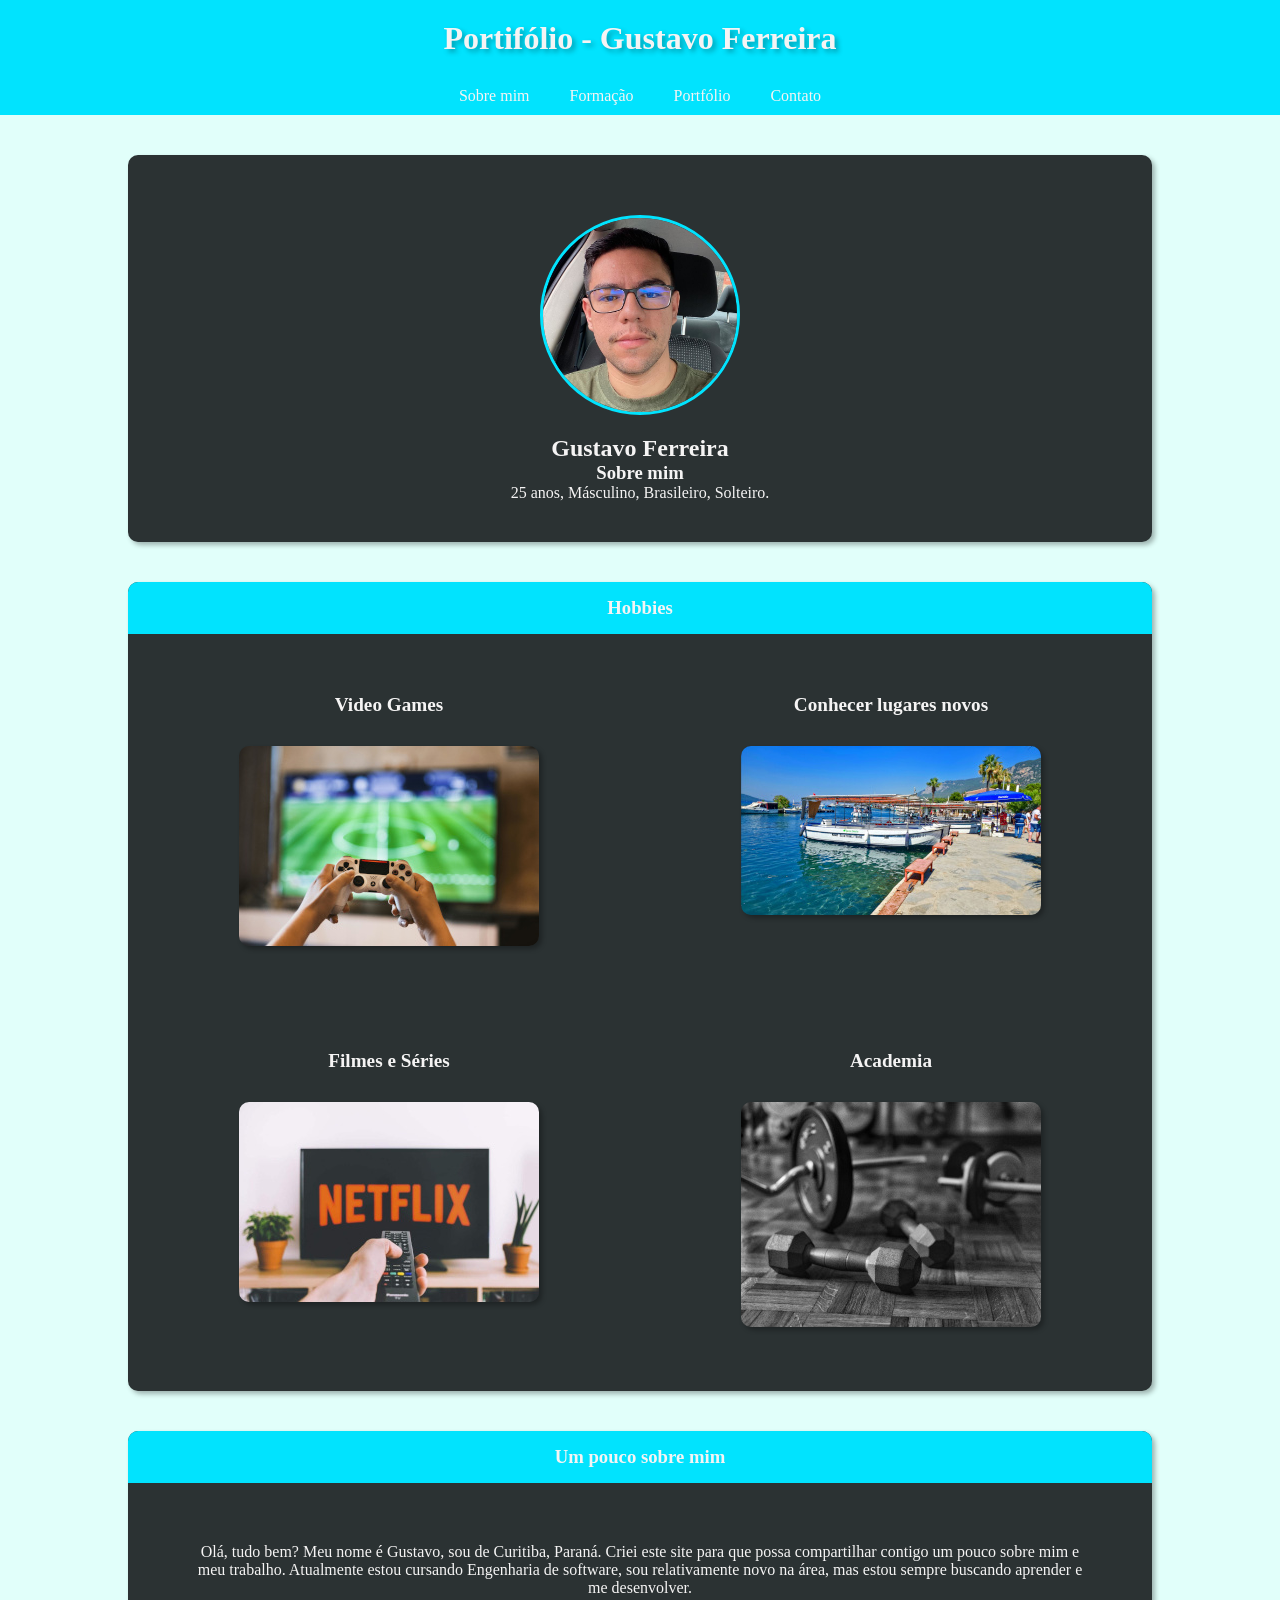
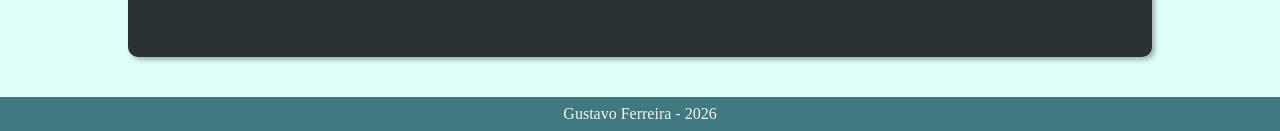
==== index.html @ f42e112f "at 0.5" ====
<!DOCTYPE html>
<html lang="PT-BR">
<head>
    <meta charset="UTF-8">
    <meta name="viewport" content="width=device-width, initial-scale=1.0">
    <link rel="shortcut icon" href="imagens/icone.png" type="image/x-icon">
    <title>Sobre mim</title>
    <link rel="stylesheet" href="estilos/style.css">
    <link href="https://fonts.googleapis.com/icon?family=Material+Icons" rel="stylesheet">
</head>
<body onresize="mudouTamanho()">
    <!-- Cabeçalho -->
    <header>
        <h1 id="titulo">Portifólio - Gustavo Ferreira</h1>
        <i id="burguer" class="material-icons" onclick="clickMenu()">menu</i>
        <nav id="menu">
            <ul>
                <li><a href="sobre.html">Sobre mim</a></li>
                <li><a href="paginas/formacao.html">Formação</a></li>
                <li><a href="paginas/portifolio.html">Portfólio</a></li>
                <li><a href="paginas/contato.html">Contato</a></li>
            </ul>
        </nav>
    </header>
    <!-- Sobre mim -->
    <main>
        <section id="info-pessoais">
            <img id="foto-perfil" src="imagens/Gus7-recorte.jpeg" alt="Gustavo Ferreira">
            <h2>Gustavo Ferreira</h2>
            <h3>Sobre mim</h3>
            <p>25 anos, Másculino, Brasileiro, Solteiro.</p>
        </section>
        <section id="hobbies">
            <h3>Hobbies</h3>
            
                <div id="hobbies-container">
                    <div class="itens">
                        <p>Video Games</p>
                            <img class="hobbies" src="imagens/jogando1.jpeg" alt="Video Games">
                    </div>
                    <div class="itens">
                        <p>Conhecer lugares novos</p>
                            <img class="hobbies" src="imagens/lugar1.jpg" alt="Lugares novos">
                    </div>
                    <div class="itens">
                        <p>Filmes e Séries</p>
                            <img class="hobbies" src="imagens/filme1.jpg" alt="Filmes e Séries">
                    </div>
                    <div class="itens">
                        <p>Academia</p>
                            <img class="hobbies" src="imagens/academia1.jpeg" alt="Academia">
                    </div>
                </div>
            
        </section>
        <section id="apresentacao">
            <h3>Um pouco sobre mim</h3>
            <article>
                <p>Olá, tudo bem? Meu nome é Gustavo, sou de Curitiba, Paraná. Criei este site para que possa compartilhar contigo um pouco sobre mim e meu trabalho. Atualmente estou cursando Engenharia de software, sou relativamente novo na área, mas estou sempre buscando aprender e me desenvolver. </p>
            </article>
        </section>
    </main>
    <!-- Rodape -->
    <footer>
        <p>Gustavo Ferreira - 2026</p>
    </footer>
    
    <script>
        //Função para saber se o menu deve aparecer ou não
        function mudouTamanho() {
            if(window.innerWidth <= 600) {
                menu.style.display = 'none'
            } else {
                menu.style.display = 'block'
            }
        }
        //Função para fazer o menu aparecer ou desaparecer por clique
        function clickMenu() {
            if (menu.style.display == 'block') {
                menu.style.display = 'none'
            } else {
                menu.style.display = 'block'
            }
        }
    </script>
</body>
</html>
---- estilos/style.css ----
@charset "UTF-8";

:root {
    --cor-primaria: #01E3FE;
    --cor-secundaria: #2B3233;
    --cor-complementar: #407980;
}

* {
    margin: 0;
    padding: 0;
    box-sizing: border-box;
}

body {
    background-color: rgb(225, 255, 250);
}

i#burguer {
    display: none;
    color: rgb(245, 244, 244);
    font-size: 2em;
    padding: 10px;
}

header {
    background-color: var(--cor-primaria);
}

#titulo {

    color: rgb(245, 244, 244);
    text-align: center;
    padding: 20px 0;
    text-shadow: 3px 3px 5px rgba(0, 0, 0, 0.3);
}

nav ul {
    display: flex;
    justify-content: center;
    list-style: none;
    padding: 10px 0;
    gap: 10px;
}

nav ul li a {
    color: rgb(245, 244, 244);
    text-decoration: none;
    padding: 10px 15px;
    border-radius: 5px;
    transition: background-color 0.3s ease;
}

nav ul li a:hover {
    background-color: var(--cor-complementar);
}

#info-pessoais {
    margin: 40px auto;
    max-width: 80vw;
    
    background-color: var(--cor-secundaria);
    color: rgb(245, 244, 244);
    padding: 40px 20px;
    text-align: center;
    border-radius: 10px;
    min-width: 300px;
    box-shadow: 3px 3px 5px rgba(0, 0, 0, 0.3);
}

img#foto-perfil {
    display: block;
    margin: 20px auto;
    max-width: 200px;
    border-radius: 50%;
    border: 3px solid var(--cor-primaria);
}

#hobbies {
    margin: 40px auto;
    max-width: 80vw;
    background-color: var(--cor-secundaria);
    color: rgb(245, 244, 244);   
    text-align: center;
    border-radius: 10px;
    min-width: 300px;
    box-shadow: 3px 3px 5px rgba(0, 0, 0, 0.3);
}

#hobbies h3 {
    padding: 15px;
    background-color: var(--cor-primaria);
    border-radius: 10px 10px 0 0;
}

img.hobbies {
    
    margin: 20px auto;
    border-radius: 10px;
    box-shadow: 3px 3px 5px rgba(0, 0, 0, 0.3);
}

img.hobbies:hover {
    transform: scale(1.05);
    transition: transform 0.3s ease;
}

#hobbies p {
    margin: 20px 0 10px;
    font-size: 1.2em;
    font-weight: bold;
}

#hobbies-container {
    display: flex;
    flex-wrap: wrap;
    gap: 20px;
    justify-content: center;
    padding: 20px;
}

.itens {
    border-radius: 5px;
    flex: auto;
    padding: 20px;
    transition: background-color 0.3s ;
}

section#apresentacao {
    margin: 40px auto;
    max-width: 80vw;
    background-color: var(--cor-secundaria);
    color: rgb(245, 244, 244);   
    text-align: center;
    border-radius: 10px;
    min-width: 300px;
    box-shadow: 3px 3px 5px rgba(0, 0, 0, 0.3);
}

#apresentacao h3 {
    padding: 15px;
    background-color: var(--cor-primaria);
    border-radius: 10px 10px 0 0;
}

#apresentacao article {
    padding: 60px;
}

footer {
    background-color: var(--cor-complementar);
    color: rgb(245, 244, 244);
    text-align: center;
    padding: 8px 0;
    margin-top: 40px;
}

/* Página de Formação */

.formacao {
    margin: 40px auto;
    max-width: 80vw;
    background-color: var(--cor-secundaria);
    color: rgb(245, 244, 244);   
    border-radius: 10px;
    min-width: 300px;
    box-shadow: 3px 3px 5px rgba(0, 0, 0, 0.3);
}

#formacao h2 {
    padding: 15px;
    background-color: var(--cor-primaria);
    border-radius: 10px 10px 0 0;
}

.itens-forma {
    border-radius: 5px;
    padding: 20px;
    transition: background-color 0.3s ;
}

.itens-forma:hover {
    background-color: var(--cor-complementar);
    transform: translate(3px, 3px);
}

.formacao-container {
    padding: 20px;
    display: flex;
    flex-wrap: wrap;
    gap: 20px;
    columns: 0;
}

.formacao h2 {
    padding: 15px;
    background-color: var(--cor-primaria);
    border-radius: 10px 10px 0 0;     
}

#rodape-forma {
    margin-top: 280px;
}

/* Página de Portfólio */

.portifolio {
    margin: 40px auto;
    max-width: 80vw;
    background-color: var(--cor-secundaria);
    color: rgb(245, 244, 244);   
    border-radius: 10px;
    min-width: 300px;
    box-shadow: 3px 3px 5px rgba(0, 0, 0, 0.3);
}

.portifolio h2 {
    padding: 15px;
    background-color: var(--cor-primaria);
    border-radius: 10px 10px 0 0;     
}

.itens-porti {
    border-radius: 5px;
    padding: 20px;
    transition: background-color 0.3s ;
}

.itens-porti:hover {
    background-color: var(--cor-complementar);
    transform: translate(3px, 3px);
}

.portifolio-container {
    padding: 20px;
    display: flex;
    flex-wrap: wrap;
    gap: 20px;
    columns: 0;
}

.img-projeto {
    max-width: 300px;
    border-radius: 10px;
    box-shadow: 3px 3px 5px rgba(0, 0, 0, 0.3);
}

#rodape-porti {
    margin-top: 140px;
}

/* Página de Contato */

#formulario {
    padding: 50px;
    margin: 40px auto;
    max-width: 80vw;
    background-color: var(--cor-secundaria);
    color: rgb(245, 244, 244);   
    border-radius: 10px;
    min-width: 300px;
    box-shadow: 3px 3px 5px rgba(0, 0, 0, 0.3);
}

#nome, #email, #mensagem {
    width: 100%;
    padding: 10px;
    margin-bottom: 20px;
    border: none;
    border-radius: 5px;
}

#mandar {
    background-color: var(--cor-primaria);
    color: rgb(245, 244, 244);
    border: none;
    padding: 10px 20px;
    border-radius: 5px;
    cursor: pointer;
    transition: background-color 0.3s ease;
}

#mandar:hover {
    background-color: var(--cor-complementar);
}

#rodape-contato {
    margin-top: 400px;
}

@media screen and (max-width: 600px) {
    i#burguer {
        display: block;       
        cursor: pointer;
        text-align: center;
    }

    nav {
        display: none;
    }

    nav ul {
        flex-direction: column;
        align-items: center;
    }

    nav > ul > li {
        display: block;
    }
    
}
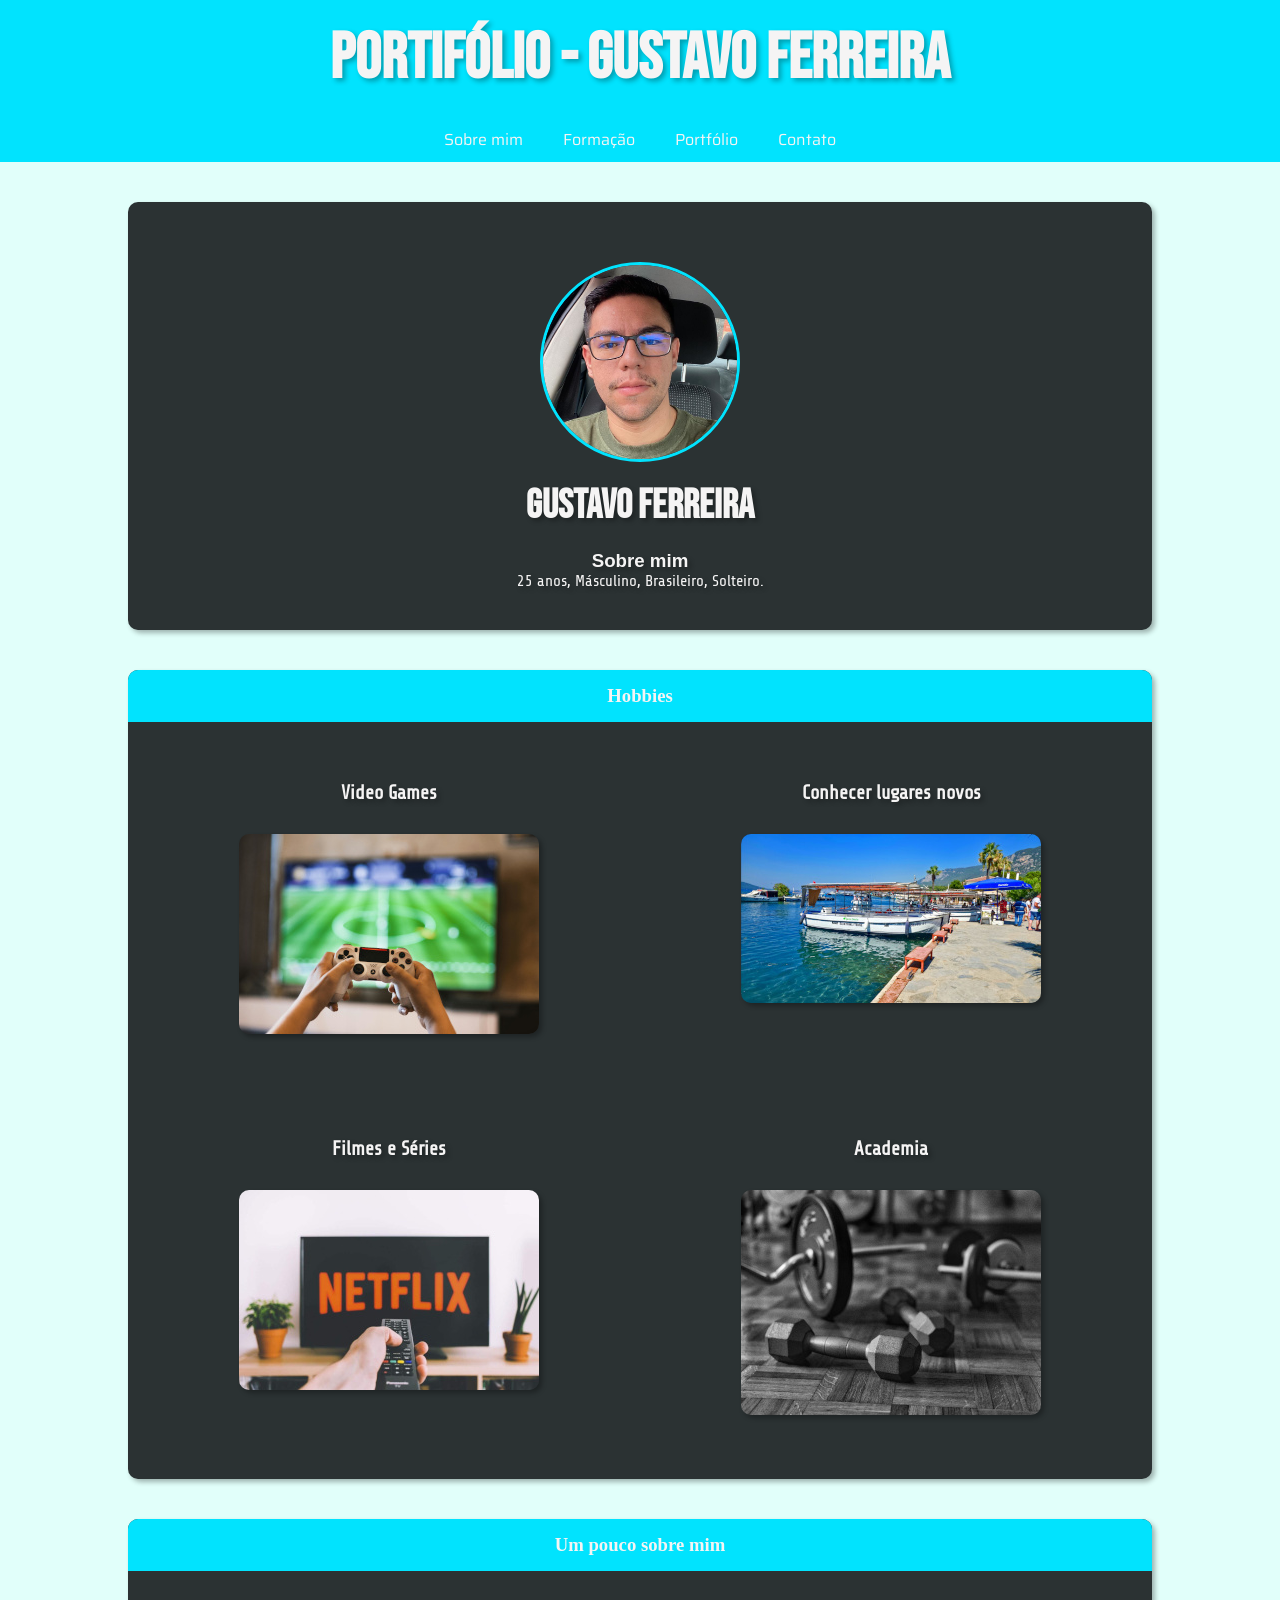
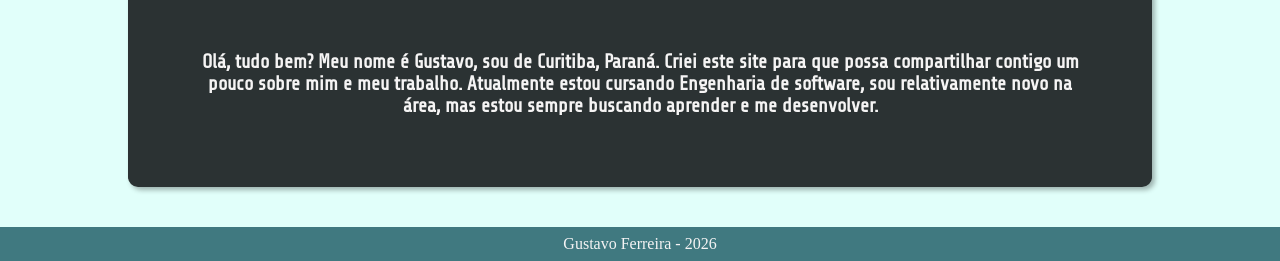
==== commit 59764f91: "at 0.7" ====
--- a/index.html
+++ b/index.html
@@ -15,7 +15,7 @@
         <i id="burguer" class="material-icons" onclick="clickMenu()">menu</i>
         <nav id="menu">
             <ul>
-                <li><a href="sobre.html">Sobre mim</a></li>
+                <li><a href="index.html">Sobre mim</a></li>
                 <li><a href="paginas/formacao.html">Formação</a></li>
                 <li><a href="paginas/portifolio.html">Portfólio</a></li>
                 <li><a href="paginas/contato.html">Contato</a></li>
--- a/estilos/style.css
+++ b/estilos/style.css
@@ -1,4 +1,10 @@
 @charset "UTF-8";
+
+@import url('https://fonts.googleapis.com/css2?family=Bebas+Neue&display=swap');
+
+@import url('https://fonts.googleapis.com/css2?family=Saira:ital,wght@0,100..900;1,100..900&display=swap');
+
+@import url('https://fonts.googleapis.com/css2?family=Share+Tech&display=swap');
 
 :root {
     --cor-primaria: #01E3FE;
@@ -28,7 +34,8 @@
 }
 
 #titulo {
-
+    font-family: "Bebas Neue", sans-serif;
+    font-size: 4em;
     color: rgb(245, 244, 244);
     text-align: center;
     padding: 20px 0;
@@ -36,6 +43,7 @@
 }
 
 nav ul {
+    font-family: "Saira", sans-serif;
     display: flex;
     justify-content: center;
     list-style: none;
@@ -58,7 +66,7 @@
 #info-pessoais {
     margin: 40px auto;
     max-width: 80vw;
-    
+    font-family: "Share Tech", sans-serif;
     background-color: var(--cor-secundaria);
     color: rgb(245, 244, 244);
     padding: 40px 20px;
@@ -66,6 +74,21 @@
     border-radius: 10px;
     min-width: 300px;
     box-shadow: 3px 3px 5px rgba(0, 0, 0, 0.3);
+    text-shadow: 3px 3px 5px rgba(0, 0, 0, 0.3);
+}
+
+#info-pessoais h2 {
+    font-family: "Bebas Neue", sans-serif;
+    font-size: 2.5em;
+    margin-bottom: 20px;
+    text-shadow: 3px 3px 5px rgba(0, 0, 0, 0.3);
+}
+
+#info-pessoais h3 {
+    margin-top: 20px;
+    font-family: Arial, Helvetica, sans-serif;
+    text-shadow: 3px 3px 5px rgba(0, 0, 0, 0.3);
+    font-weight: bolder;
 }
 
 img#foto-perfil {
@@ -106,9 +129,11 @@
 }
 
 #hobbies p {
+    font-family: "Share Tech", sans-serif;
     margin: 20px 0 10px;
     font-size: 1.2em;
-    font-weight: bold;
+    font-weight: bolder;
+    text-shadow: 3px 3px 5px rgba(0, 0, 0, 0.3);
 }
 
 #hobbies-container {
@@ -143,6 +168,13 @@
     border-radius: 10px 10px 0 0;
 }
 
+#apresentacao p {
+    font-family: "Share Tech", sans-serif;
+    margin: 20px 0 10px;
+    font-size: 1.2em;
+    font-weight: bolder;
+}
+
 #apresentacao article {
     padding: 60px;
 }
@@ -165,12 +197,11 @@
     border-radius: 10px;
     min-width: 300px;
     box-shadow: 3px 3px 5px rgba(0, 0, 0, 0.3);
-}
-
-#formacao h2 {
-    padding: 15px;
-    background-color: var(--cor-primaria);
-    border-radius: 10px 10px 0 0;
+    font-family: Arial, Helvetica, sans-serif;
+}
+
+.itens-forma h3 {
+    font-family: "Share Tech", sans-serif;
 }
 
 .itens-forma {
@@ -220,7 +251,12 @@
     border-radius: 10px 10px 0 0;     
 }
 
+.itens-porti h3 {
+    font-family: "Share Tech", sans-serif;
+}
+
 .itens-porti {
+    font-family: Arial, Helvetica, sans-serif;
     border-radius: 5px;
     padding: 20px;
     transition: background-color 0.3s ;
